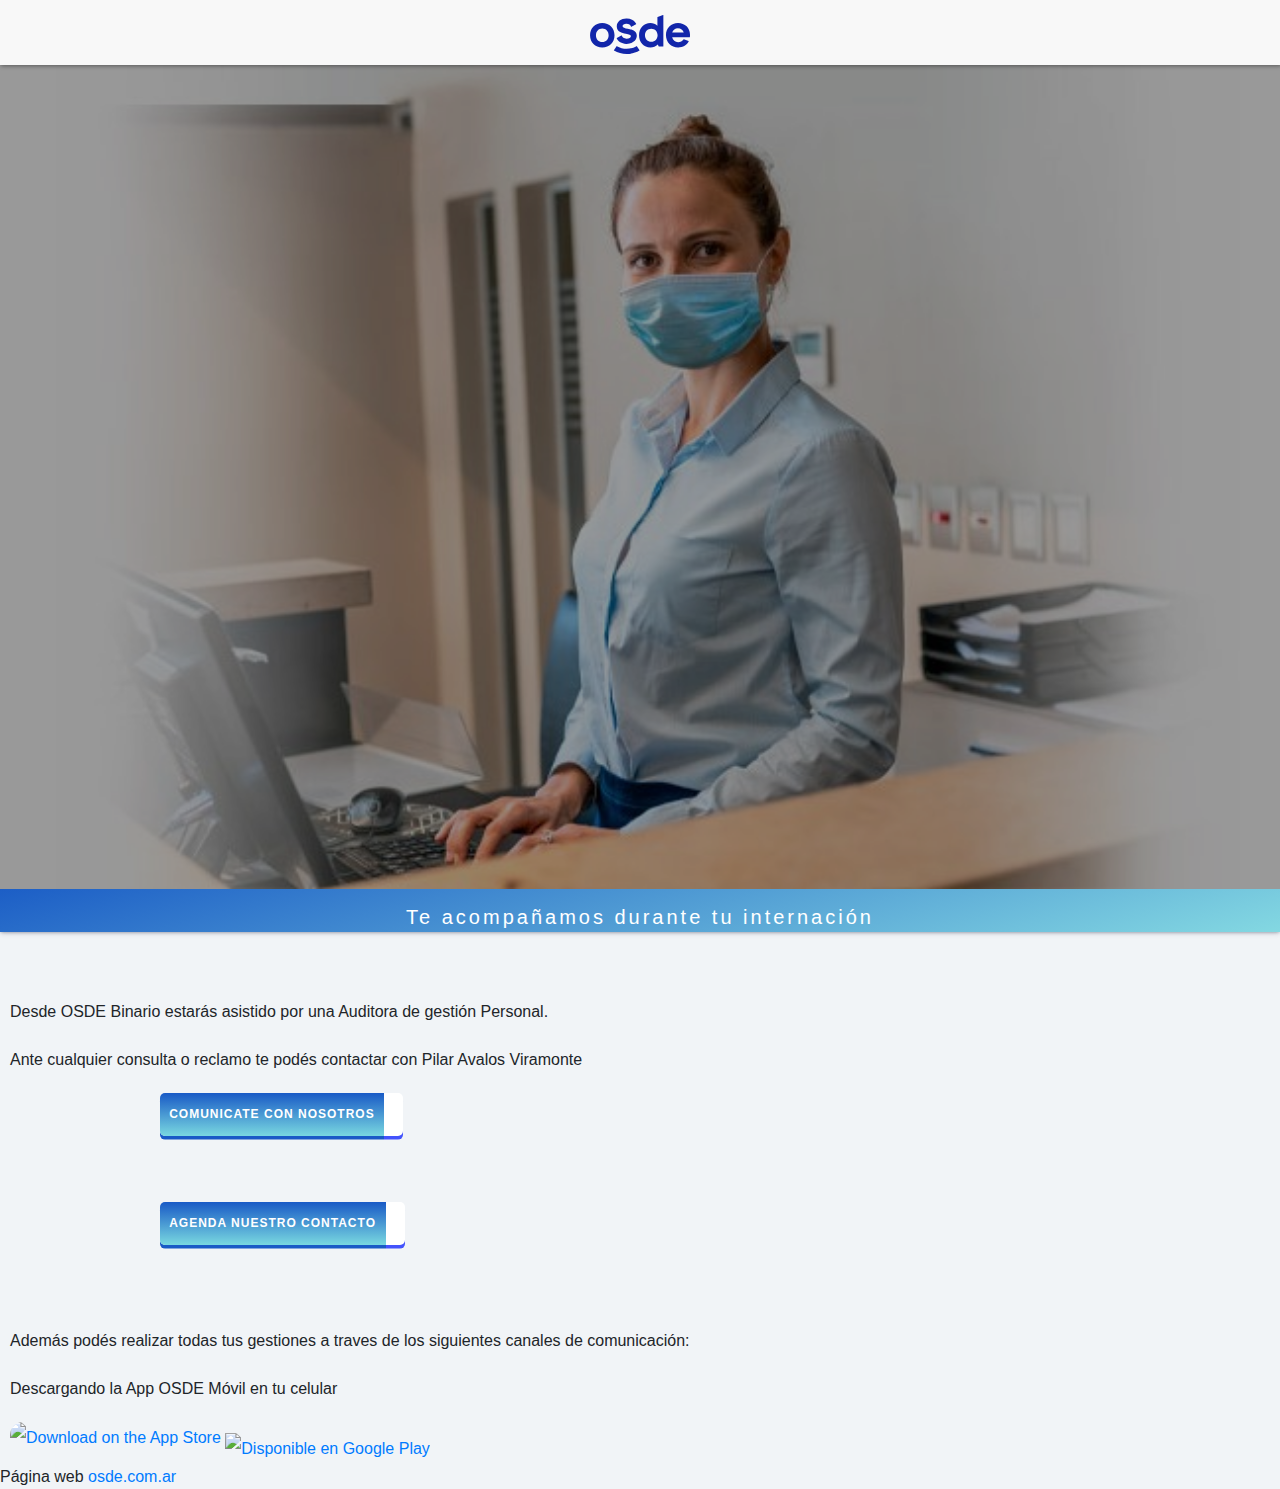
==== index.html @ ccbac711 "helloworld" ====
<!DOCTYPE html>
<html lang="en">

<head>
    <meta charset="UTF-8">
    <meta name="author" content="Ignacio Abril" />
    <meta name="viewport" content="width=device-width, initial-scale=1.0">
    <script src="https://kit.fontawesome.com/f793c9f8a3.js" crossorigin="anonymous"></script>
    <link rel="stylesheet" href="https://use.fontawesome.com/releases/v5.13.0/css/all.css" integrity="sha384-Bfad6CLCknfcloXFOyFnlgtENryhrpZCe29RTifKEixXQZ38WheV+i/6YWSzkz3V" crossorigin="anonymous" />
    <link href="https://fonts.googleapis.com/css?family=IBM+Plex+Sans&display=swap" rel="stylesheet" />
    <link href="https://fonts.googleapis.com/css?family=IBM+Plex+Mono&display=swap" rel="stylesheet" />
    <link href="https://fonts.googleapis.com/css2?family=Assistant:wght@300&display=swap" rel="stylesheet"> 
    <meta name="msapplication-TileColor" content="#da532c" />
    <meta name="theme-color" content="#ffffff" />
    <link rel="stylesheet" href="./resources/main.css" />
    <title>OSDE TE ACOMPAÑA EN TU INTERNACION</title>
</head>

<body>

    <header class="header">
     <!--   <img class="mainlogo" src="./resources/images/osde_logo.png" alt="logo"/>
-->

        <div class="logo">
            <span>OSDE</span>
        </div>





    </header>

    <div class="firstContent">
        <img class="empathyPhoto" src="./resources/images/apertura-cap.jpg" alt=" " style="width:100%;" />
        <h1 class="mainTitle">Te acompañamos durante tu internación</h1>

    </div>

    <div class="textBox fixbox0">
        <p>Desde OSDE Binario estarás asistido por una Auditora de gestión Personal.</p>
        <p>Ante cualquier consulta o reclamo te podés contactar con Pilar Avalos Viramonte</p>
    </div>


<div class="textBox fixbox1">
<a href="tel:3517064271">
    <button class="icon-button-3d"><span class="text">Comunicate con nosotros</span>
    <span class="icon"><i class="fas fa-phone"></i></span>
    </button>
</a>
</div>

<div class="textBox fixbox1">
<a href="resources/attachments/vcard.vcf">
    <button class="icon-button-3d"><span class="text">Agenda nuestro contacto</span>
    <span class="icon"><i class="far fa-address-card"></i></span>
    </button>
</a>
</div>



    <div class="textBox fixbox2">
        <p>Además podés realizar todas tus gestiones a traves de los siguientes canales de comunicación:</p>
        <p>Descargando la App OSDE Móvil en tu celular</p>

        <a href="https://apps.apple.com/us/app/osde-m%C3%B3vil/id388965943?itsct=apps_box&amp;itscg=30200" style="display: inline-block; overflow: hidden; border-radius: 13px; "><img class="alogo" src="https://tools.applemediaservices.com/api/badges/download-on-the-app-store/black/es-MX?size=250x83&amp;releaseDate=1284508800&h=47f81a8190d19444a84bb62c69edf607" alt="Download on the App Store" style="border-radius: 13px;"></a>
        <a href='https://play.google.com/store/apps/details?id=com.osde.ar&pcampaignid=pcampaignidMKT-Other-global-all-co-prtnr-py-PartBadge-Mar2515-1'><img class="glogo" alt='Disponible en Google Play' src='https://play.google.com/intl/en_us/badges/static/images/badges/es-419_badge_web_generic.png'/></a>
<!--Iphone <a href="https://apps.apple.com/ar/app/osde-m%C3%B3vil/id388965943" target="_blank"><i class="fab fa-app-store-ios"></i></a>-->
<!--Android <a href="https://play.google.com/store/apps/details?id=com.osde.ar&hl=es_AR&gl=US" target="blank"><i class="fab fa-google-play"></i></a>-->
    </div>

    <div>
        Página web <a href="http://www.osde.com.ar" target="_blank">osde.com.ar</a>
    </div>

   
</body>

</html>
---- resources/main.css ----
/*!
 * Bootstrap Reboot v4.4.1 (https://getbootstrap.com/)
 * Copyright 2011-2019 The Bootstrap Authors
 * Copyright 2011-2019 Twitter, Inc.
 * Licensed under MIT (https://github.com/twbs/bootstrap/blob/master/LICENSE)
 * Forked from Normalize.css, licensed MIT (https://github.com/necolas/normalize.css/blob/master/LICENSE.md)
 */
*,
*::before,
*::after {
  box-sizing: border-box;
}

html {
  font-family: sans-serif;
  line-height: 1.15;
  -webkit-text-size-adjust: 100%;
  -webkit-tap-highlight-color: rgba(0, 0, 0, 0);
}

article,
aside,
figcaption,
figure,
footer,
header,
hgroup,
main,
nav,
section {
  display: block;
}

body {
  margin: 0;
  font-family: -apple-system, BlinkMacSystemFont, "Segoe UI", Roboto, "Helvetica Neue", Arial, "Noto Sans", sans-serif, "Apple Color Emoji", "Segoe UI Emoji", "Segoe UI Symbol", "Noto Color Emoji";
  font-size: 1rem;
  font-weight: 400;
  line-height: 1.5;
  color: #212529;
  text-align: left;
  background-color: #fff;
}

[tabindex="-1"]:focus:not(:focus-visible) {
  outline: 0 !important;
}

hr {
  box-sizing: content-box;
  height: 0;
  overflow: visible;
}

h1,
h2,
h3,
h4,
h5,
h6 {
  margin-top: 0;
  margin-bottom: 0.5rem;
}

p {
  margin-top: 0;
  margin-bottom: 1rem;
}

abbr[title],
abbr[data-original-title] {
  text-decoration: underline;
  text-decoration: underline dotted;
  cursor: help;
  border-bottom: 0;
  -webkit-text-decoration-skip-ink: none;
  text-decoration-skip-ink: none;
}

address {
  margin-bottom: 1rem;
  font-style: normal;
  line-height: inherit;
}

ol,
ul,
dl {
  margin-top: 0;
  margin-bottom: 1rem;
}

ol ol,
ul ul,
ol ul,
ul ol {
  margin-bottom: 0;
}

dt {
  font-weight: 700;
}

dd {
  margin-bottom: .5rem;
  margin-left: 0;
}

blockquote {
  margin: 0 0 1rem;
}

b,
strong {
  font-weight: bolder;
}

small {
  font-size: 80%;
}

sub,
sup {
  position: relative;
  font-size: 75%;
  line-height: 0;
  vertical-align: baseline;
}

sub {
  bottom: -.25em;
}

sup {
  top: -.5em;
}

a {
  color: #007bff;
  text-decoration: none;
  background-color: transparent;
}

a:hover {
  color: #0056b3;
  text-decoration: underline;
}

a:not([href]) {
  color: inherit;
  text-decoration: none;
}

a:not([href]):hover {
  color: inherit;
  text-decoration: none;
}

pre,
code,
kbd,
samp {
  font-family: SFMono-Regular, Menlo, Monaco, Consolas, "Liberation Mono", "Courier New", monospace;
  font-size: 1em;
}

pre {
  margin-top: 0;
  margin-bottom: 1rem;
  overflow: auto;
}

figure {
  margin: 0 0 1rem;
}

img {
  vertical-align: middle;
  border-style: none;
}

svg {
  overflow: hidden;
  vertical-align: middle;
}

table {
  border-collapse: collapse;
}

caption {
  padding-top: 0.75rem;
  padding-bottom: 0.75rem;
  color: #6c757d;
  text-align: left;
  caption-side: bottom;
}

th {
  text-align: inherit;
}

label {
  display: inline-block;
  margin-bottom: 0.5rem;
}

button {
  border-radius: 0;
}

button:focus {
  outline: 1px dotted;
  outline: 5px auto -webkit-focus-ring-color;
}

input,
button,
select,
optgroup,
textarea {
  margin: 0;
  font-family: inherit;
  font-size: inherit;
  line-height: inherit;
}

button,
input {
  overflow: visible;
}

button,
select {
  text-transform: none;
}

select {
  word-wrap: normal;
}

button,
[type="button"],
[type="reset"],
[type="submit"] {
  -webkit-appearance: button;
}

button:not(:disabled),
[type="button"]:not(:disabled),
[type="reset"]:not(:disabled),
[type="submit"]:not(:disabled) {
  cursor: pointer;
}

button::-moz-focus-inner,
[type="button"]::-moz-focus-inner,
[type="reset"]::-moz-focus-inner,
[type="submit"]::-moz-focus-inner {
  padding: 0;
  border-style: none;
}

input[type="radio"],
input[type="checkbox"] {
  box-sizing: border-box;
  padding: 0;
}

input[type="date"],
input[type="time"],
input[type="datetime-local"],
input[type="month"] {
  -webkit-appearance: listbox;
}

textarea {
  overflow: auto;
  resize: vertical;
}

fieldset {
  min-width: 0;
  padding: 0;
  margin: 0;
  border: 0;
}

legend {
  display: block;
  width: 100%;
  max-width: 100%;
  padding: 0;
  margin-bottom: .5rem;
  font-size: 1.5rem;
  line-height: inherit;
  color: inherit;
  white-space: normal;
}

progress {
  vertical-align: baseline;
}

[type="number"]::-webkit-inner-spin-button,
[type="number"]::-webkit-outer-spin-button {
  height: auto;
}

[type="search"] {
  outline-offset: -2px;
  -webkit-appearance: none;
}

[type="search"]::-webkit-search-decoration {
  -webkit-appearance: none;
}

::-webkit-file-upload-button {
  font: inherit;
  -webkit-appearance: button;
}

output {
  display: inline-block;
}

summary {
  display: list-item;
  cursor: pointer;
}

template {
  display: none;
}

[hidden] {
  display: none !important;
}
i {
  font-size: 40px;
}

.header {
  background-color: #f8f8f8;
  box-shadow: 1px 1px 4px 0 rgba(0, 0, 0, 0.404);
  position: fixed;
  top: 0px;
  width: 100%;
  z-index: 3;
  padding-top: 15px;
}

img.mainlogo {
  width: 180px;
  display: block;
  padding: 10px 10px;
  margin-left: auto;
  margin-right: auto;
}

.logo {
  background: url("/resources/images/logo.svg") no-repeat scroll transparent;
  display: block;
  height: 50px;
  max-width: 100px;
  background-size: 100px;
  margin-left: auto;
  margin-right: auto;
}

.logo span {
  display: block;
  text-indent: -2000px;
}

.firstContent {
  position: relative;
  text-align: center;
  color: white;
  margin-top: 65px;
}

.empathyPhoto {
  filter: brightness(60%);
}

h1.mainTitle {
  font-size: 20px;
  margin-bottom: 0;
  font-family: 'MuseoSans300', 'Helvetica Neue', Helvetica, Arial, sans-serif;
  letter-spacing: 3px;
  font-weight: inherit;
  padding-top: 1%;
  box-shadow: rgba(50, 50, 93, 0.25) 0px 2px 5px -1px, rgba(0, 0, 0, 0.3) 0px 1px 3px -1px;
  background: #1c5ec6;
  background: linear-gradient(165deg, #1c5ec6 0%, rgba(119, 213, 223, 0.899597) 100%);
}

span.topLine {
  display: inline-block;
  width: 150px;
  height: 5px;
  background-color: #3cbef3;
  margin-bottom: 10px;
  margin-top: 30px;
  margin-left: 10px;
}

.mainContent {
  margin-top: 0px;
  margin-right: 15px;
  margin-bottom: 0px;
  margin-left: 15px;
}

body {
  background-color: #F1F4F7;
}

.textBox {
  height: auto;
  font-family: ' Open Sans',Arial,sans-serif;
  font-size: 16px;
  padding-left: 10px;
  padding-right: 10px;
  line-height: 2;
}

.fixbox0 {
  padding-top: 5%;
}

.fixbox1 {
  text-align: center;
  padding-left: 12%;
  padding-right: 5%;
  margin-bottom: 5%;
}

.glogo {
  width: 160px;
}

.alogo {
  width: 140px;
}

.fa-phone {
  color: #0ba3cd;
  font-size: 18px;
}

.fa-address-card {
  color: #0ba3cd;
  font-size: 18px;
}

.fixbox2 {
  padding-top: 15px;
}

.icon-button-3d {
  display: flex;
  color: #fff;
  width: 12em;
  background-color: transparent;
  transition: transform .2s ease;
  cursor: pointer;
  align-items: stretch;
  font-size: 12px;
  border: darkmagenta;
}

.icon-button-3d > .text {
  white-space: nowrap;
  box-shadow: 0 .3em 0 0 #195ac6;
  text-align: left;
  min-width: min-content;
  text-transform: uppercase;
  font-weight: 600;
  border-bottom-left-radius: 5px;
  border-top-left-radius: 5px;
  flex: 1;
  letter-spacing: 1px;
  background-image: linear-gradient(180deg, #195ac6, #79d8e0);
}

.icon-button-3d:active {
  transform: translateY(0.2em);
}

.icon-button-3d:active .text {
  box-shadow: 0 .1em 0 0 #195ac6;
}

.icon-button-3d > .text, .icon-button-3d > .icon {
  display: flex;
  align-items: center;
  padding: .8em;
  transition: box-shadow .2s ease;
}

.icon-button-3d > .icon {
  background-color: #fff;
  justify-content: center;
  border-bottom-right-radius: 5px;
  border-top-right-radius: 5px;
  box-shadow: 0 .3em 0 0 #4353fc;
}

.icon-button-3d:active .icon {
  box-shadow: 0 .1em 0 0 #4353fc;
}

.externalsite:link {
  padding: 0px;
  height: 56px;
  width: 226px;
  margin-left: 200px;
  margin-right: 0em;
}
/*# sourceMappingURL=main.css.map */
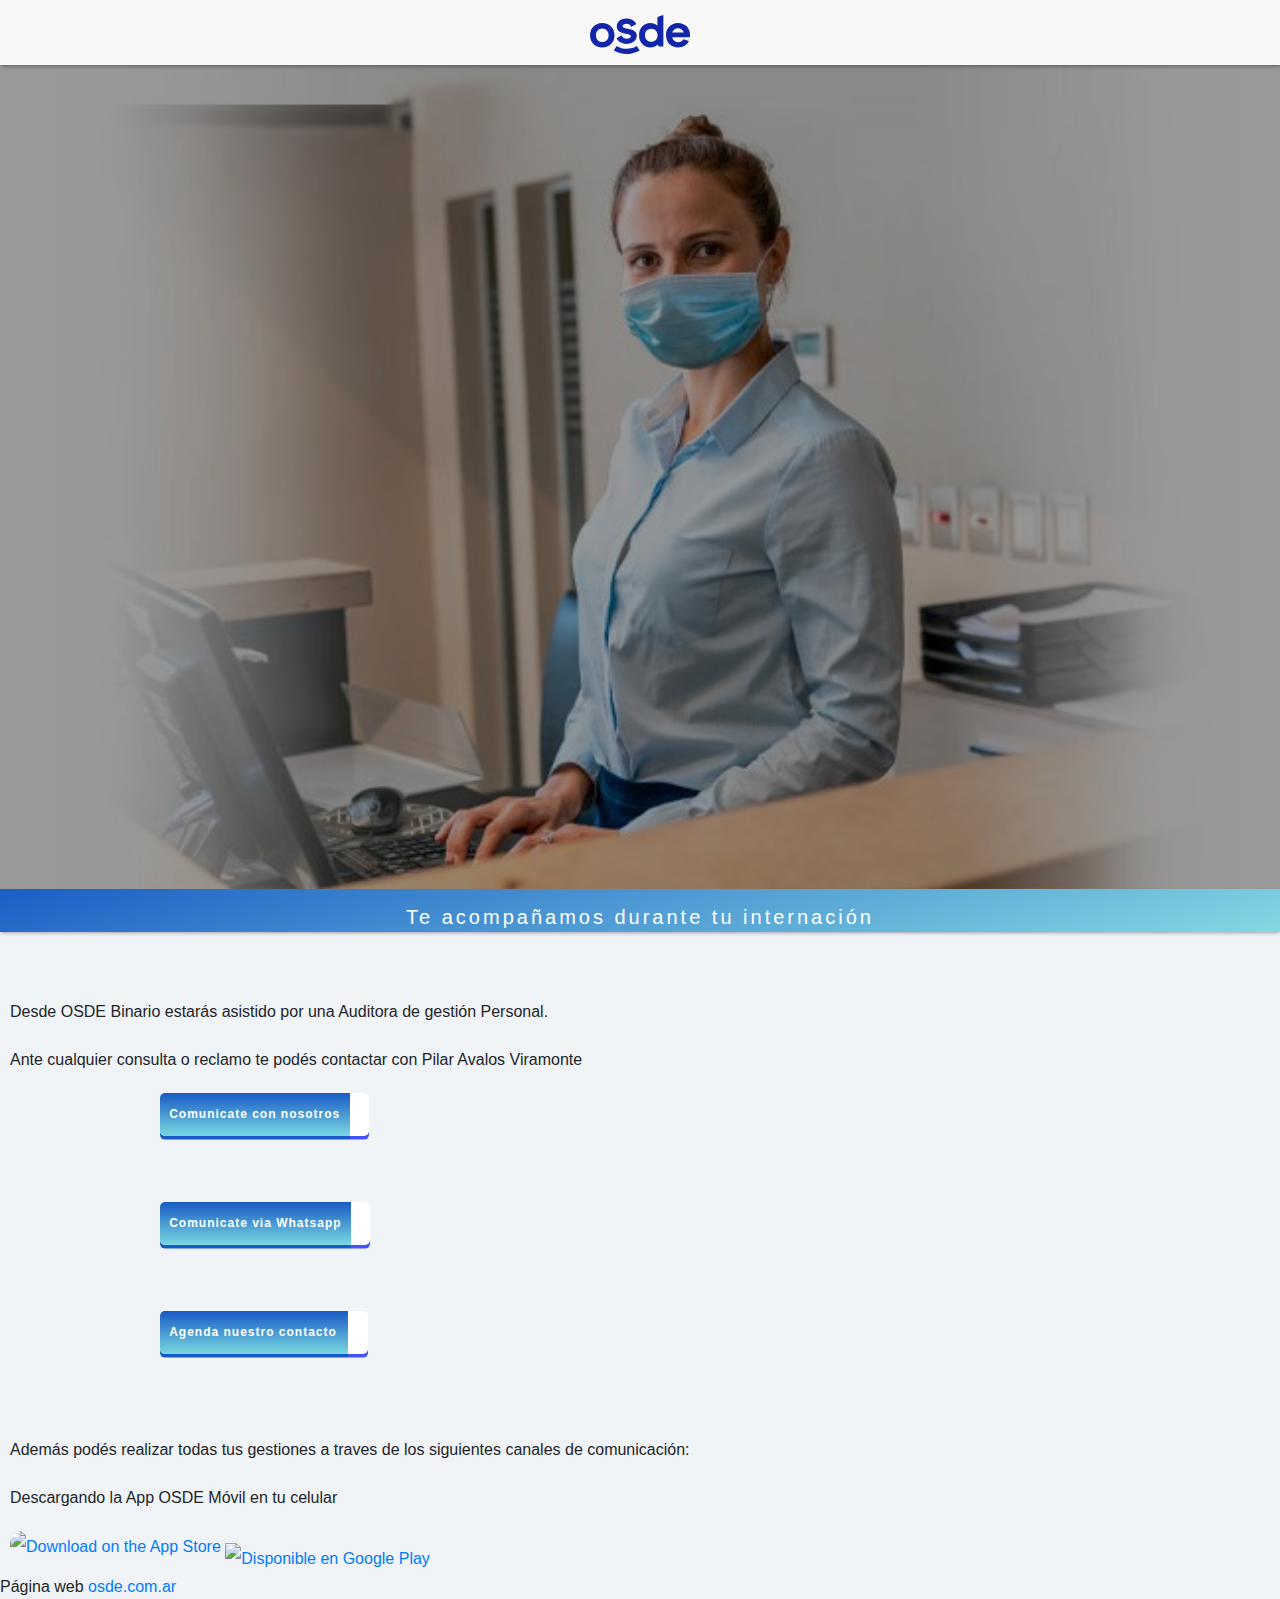
==== commit d4b43ece: "Second try" ====
--- a/index.html
+++ b/index.html
@@ -53,6 +53,14 @@
 </div>
 
 <div class="textBox fixbox1">
+<a href="https://wa.me/5493517064271">
+    <button class="icon-button-3d"><span class="text">Comunicate via Whatsapp</span>
+    <span class="icon"><i class="fab fa-whatsapp-square"></i></span>
+    </button>
+</a>
+</div>
+
+<div class="textBox fixbox1">
 <a href="resources/attachments/vcard.vcf">
     <button class="icon-button-3d"><span class="text">Agenda nuestro contacto</span>
     <span class="icon"><i class="far fa-address-card"></i></span>
--- a/resources/main.css
+++ b/resources/main.css
@@ -438,6 +438,10 @@
   margin-bottom: 5%;
 }
 
+.fixbox2 {
+  padding-top: 15px;
+}
+
 .glogo {
   width: 160px;
 }
@@ -451,19 +455,21 @@
   font-size: 18px;
 }
 
+.fa-whatsapp-square {
+  color: #0ba3cd;
+  font-size: 23px;
+  padding-left: 0%;
+}
+
 .fa-address-card {
   color: #0ba3cd;
   font-size: 18px;
 }
 
-.fixbox2 {
-  padding-top: 15px;
-}
-
 .icon-button-3d {
   display: flex;
   color: #fff;
-  width: 12em;
+  width: 220px;
   background-color: transparent;
   transition: transform .2s ease;
   cursor: pointer;
@@ -477,7 +483,6 @@
   box-shadow: 0 .3em 0 0 #195ac6;
   text-align: left;
   min-width: min-content;
-  text-transform: uppercase;
   font-weight: 600;
   border-bottom-left-radius: 5px;
   border-top-left-radius: 5px;
